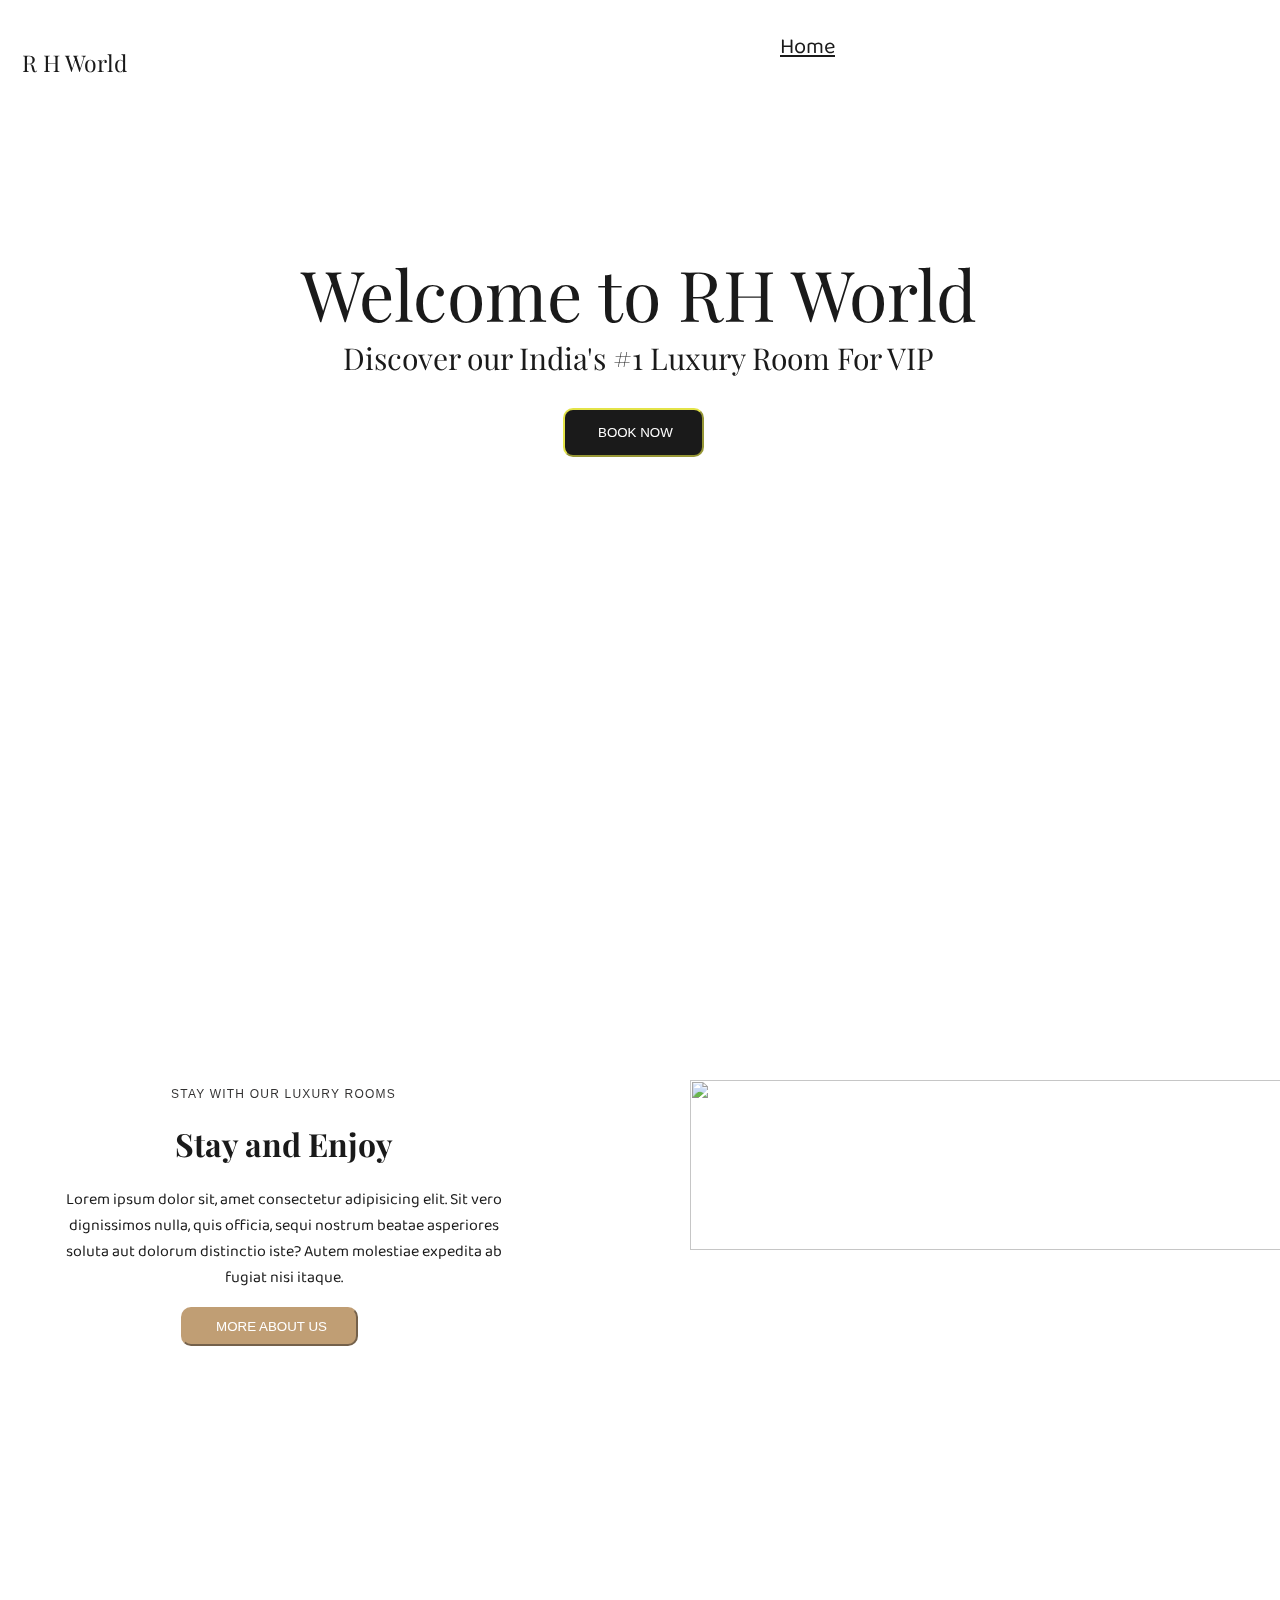
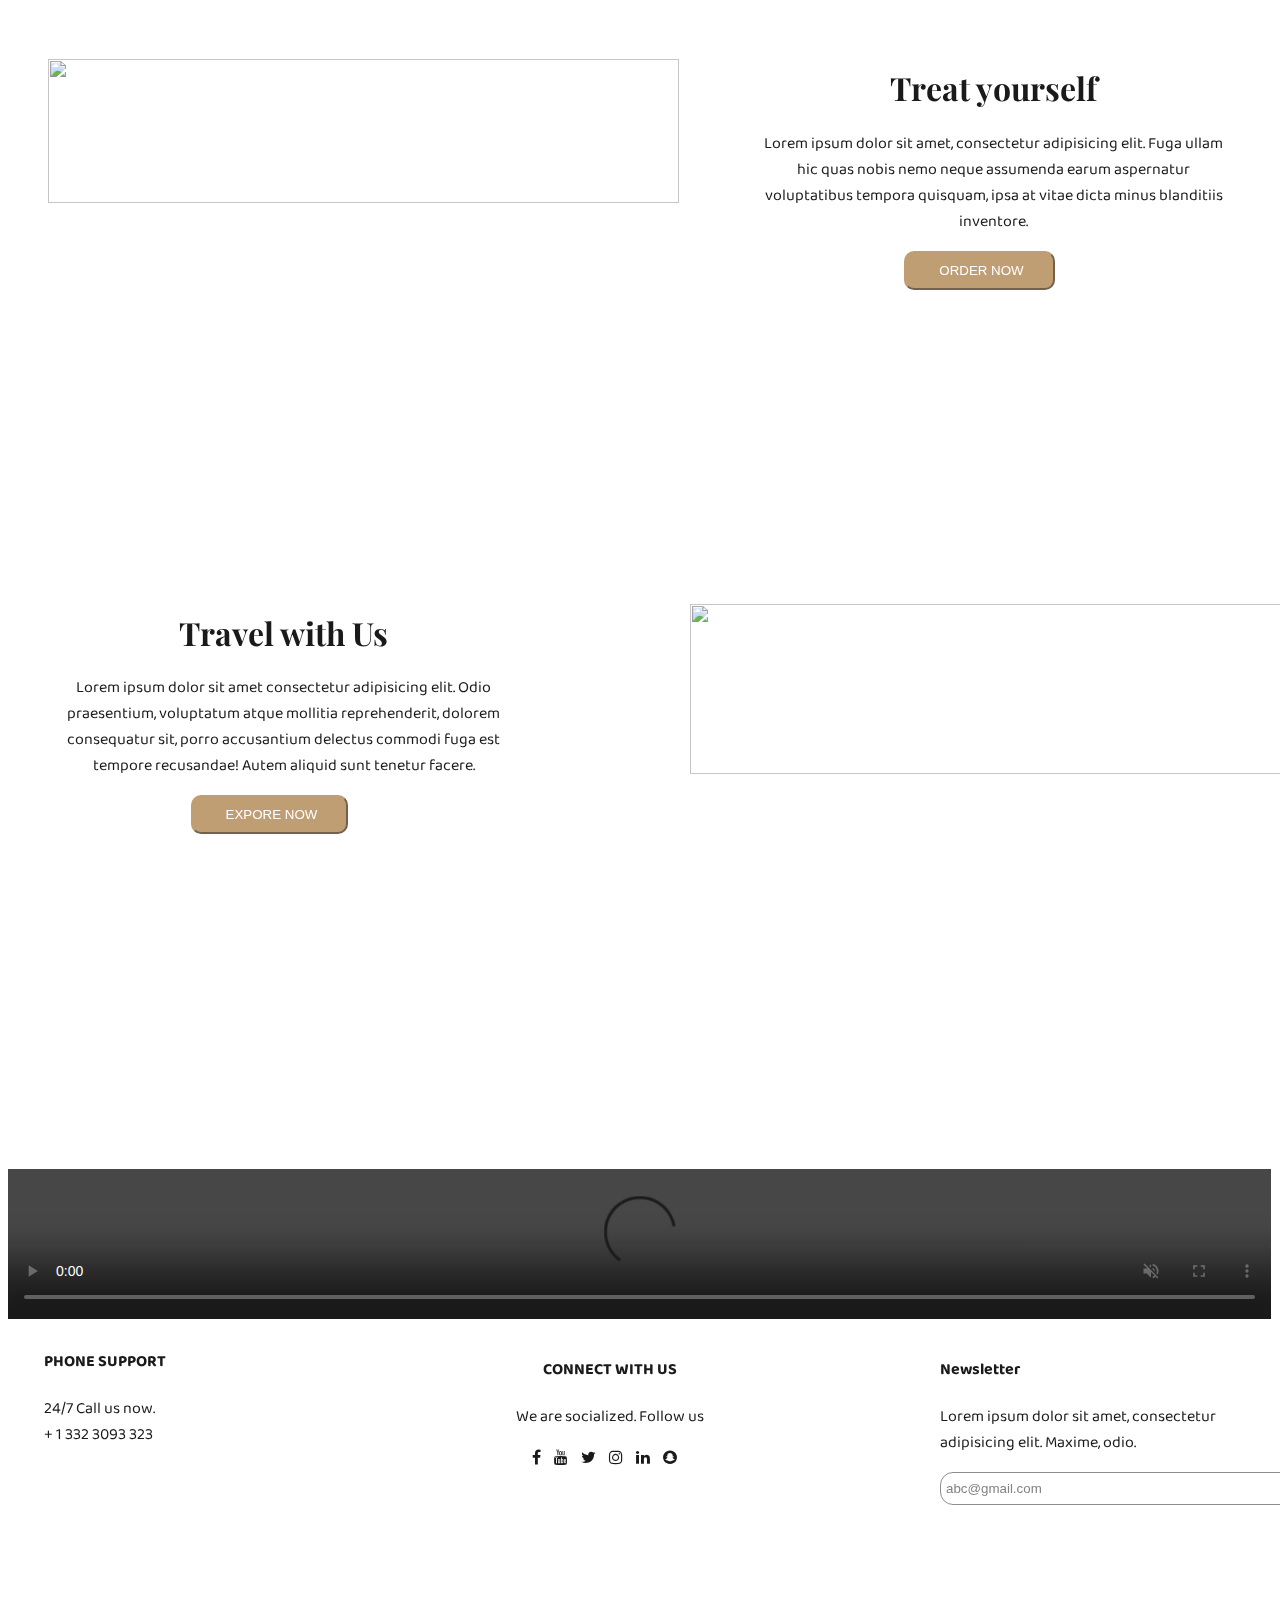
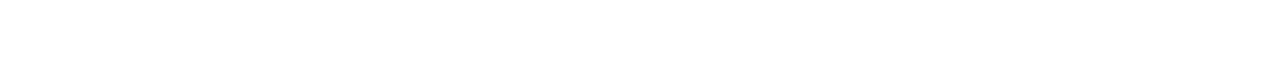
==== index.html @ 152558c0 "Second commit" ====
<!DOCTYPE html>
<html lang="en">

<head>
    <meta charset="UTF-8">
    <meta http-equiv="X-UA-Compatible" content="IE=edge">
    <meta name="viewport" content="width=device-width, initial-scale=1.0">
    <title>RH World</title>
    <link href="https://fonts.googleapis.com/css2?family=Baloo+Bhai+2&display=swap" rel="stylesheet">
    <link href="https://fonts.googleapis.com/css2?family=Anton&family=Baloo+Bhai+2&display=swap" rel="stylesheet">
    <link
        href="https://fonts.googleapis.com/css2?family=Anton&family=Baloo+Bhai+2&family=Bebas+Neue&family=Domine&family=Playfair+Display&display=swap"
        rel="stylesheet">
        <link rel="stylesheet" href="https://cdnjs.cloudflare.com/ajax/libs/font-awesome/4.7.0/css/font-awesome.min.css">
</head>
    <style>
        .left {
            margin: 6px;
            padding: 8px;
            color: black;
            font-family: 'Playfair Display', serif;
            font-size: 23px;
        }

        .left img {
            width: 50px;
            filter: invert(90%);

        }

        .left :hover {
            cursor: pointer;
        }

        .left img:hover {
            filter: invert(5%);
            cursor: pointer;
        }

        body {
            background-image: url(https://www.teahub.io/photos/full/17-173713_buenos-aires-hotel-room.jpg);
            font-family: 'Baloo Bhai 2', cursive;
            background-size: cover;
            width: 94%;
            height: 640px;
            background-repeat: no-repeat;
            opacity: 0.9;
            background-color: white;
            color: black;

        }


        .navbar li a {
            color: white;
            text-decoration: none;
            padding: 20px 6px;
            font-size: 22px;
        }

        .navbar {
            display: inline-block;
        }

        .navbar li {
            display: inline-block;


        }

        .navbar li a:hover {
            text-decoration: underline;
            color: black;
        }

        .navbar li a.active {
            text-decoration: underline;
            color: black;
        }

        .mid {

            width: 47%;
            /* margin: -94px 764px; */
            margin-top: -94px;
            margin-left: 711px;
            border: 2px;
            padding: 15px 15px;
            position: -webkit-sticky;
            position: sticky;
            top: 0px;
        }

        /* .para {
            text-align: center;
            margin-top: 160px;
            font-size: 79px;
            margin-left: 58px;
            font-family: 'Playfair Display', serif;
            color: black;
        } */

        .para {
            text-align: center;
            margin-top: 150px;
            font-size: 70px;
            margin-left: 58px;
            font-family: 'Playfair Display', serif;
            color: black;
            animation: text 5s infinite;
            position: relative;
        }
        @keyframes text{
           0%{
               letter-spacing: 25px;
           }
           /* 50%{
               font-size: 80px;
           } */
        }
        .hotel {
            font-size: 30px;
            text-align: center;
            color: black;
            margin-top: -72px;
            margin-left: 58px;
            font-family: 'Playfair Display', serif;
        }

        .para:hover {
            cursor: pointer;
        }

        .dropbtn {
            cursor: pointer;
        }

        .dropdown {
            position: relative;
            display: inline-block;
        }

        .dropdown-content {
            display: none;
            position: absolute;
            color: white;
            background-color: black;
            min-width: 160px;
            box-shadow: 0px 8px 16px 0px rgba(0, 0, 0, 0.2);
            z-index: 1;
        }

        .dropdown-content a {
            color: white;
            padding: 12px 16px;
            text-decoration: none;
            display: block;
        }

        .dropdown-content a:hover {
            color: black;
            background-color: grey;
        }

        .dropdown:hover .dropdown-content {
            display: block;
        }


        /* stay and enjoy */
        .you {
            /* color: white; */
            color: black;
            width: 471px;
            margin-top: 630px;
            margin-left: 40px;
            height: 430px;
            text-align: center;
        }

        .food {
            /* color: white; */
            color: black;
            width: 471px;
            margin-top: -500px;
            margin-left: 750px;
            height: 430px;
            text-align: center;
        }

        .i {
            margin-left: 682px;
            margin-top: -437px;
            height: 1065px;
            width: 631px;
        }

        .foodimg {
            /* width: 100px;
            height: 100px; */
            margin-left: 40px;
            margin-top: -437px;
            height: 900px;
            width: 631px;
            /* display: grid;
            grid-template-columns: 150px 150px; */
        }

        .img {
            width: 100%;
            height: 40%;
        }

        .images {
            width: 100%;
            height: 40%;
        }

        .btn {

            margin-left: -28px;
            padding: 10px;
            background-color: #b99365;
            border-color: #b99365;
            color: white;
            padding-left: 33px;
            padding-right: 29px;
            border-radius: 10px;

        }

        .btn:hover {
            cursor: pointer;
            /* opacity: 0.8; */
            background-color: black;
        }

        .sub {
            font-size: 12px;
            text-transform: uppercase;
            letter-spacing: .1em;
            color: rgb(27, 26, 26);
            font-family: "Rubik", arial, sans-serif;
        }

        .area {
            font-family: 'Playfair Display', serif;
            /* color: white; */
            color: black;
        }


        /* our feaured rooms */
        .cu {
            margin-top: -510px;
            border: 2px solid red;
            text-align: center;
            font-family: 'Playfair Display', serif;
            font-size: 25px;

        }

        .a {
            text-decoration: none;
            color: white;
        }
        a{
            text-decoration: none;
            color: black;
        }

        /* travel with us */
        .travel {
            /* color: white; */
            color: black;
            width: 471px;
            margin-top: -370px;
            margin-left: 40px;
            height: 430px;
            text-align: center;
        }
        /* button of book now */
        .btn2 {

margin-left: 555px;
padding: 15px;
background-color: rgb(0, 0, 0);
border-color: rgb(224, 224, 52);
color: white;
padding-left: 33px;
padding-right: 29px;
border-radius: 10px;

}

.btn2:hover {
cursor: pointer;
opacity: 0.9
}

/* video */
.video{
    margin-top: -500px;
}
video{
    width: 105%;
}

/* footer */
.block{margin-left: 3%;
  margin-right: 2%;
  width: 28%;
  /* float: left; */
}
.block2{
    text-align: center;
    margin-top: -113px;
}
.block3{
    margin-left: 932px;
    margin-top: -136px;
    width: 27%;
}
.block h3{
    color: grey;
     }
     .bor{border: 1px solid grey;
            margin-bottom: 20px;
            /* margin-right: 155px; */
            padding:8px 60px 8px 5px;
            width: 100%;}
            .mar2{margin-right: 10px;}
    </style>
</head>

<body>
    <div class="left">
        <a href="http:\\google.com">
            <img src="https://cdn.pixabay.com/photo/2012/04/16/13/38/restaurant-36030_960_720.png" alt="">
        </a>
        <div>R H World</div>

    </div>
    <header>
        <div class="mid">
            <nav class="navbar">
                <ul>
                    <li><a href="project.html" class="active">Home</a></li> &nbsp;&nbsp;
                    <div class="dropdown">
                        <li class="dropbtn"><a href="#">Rooms</a> </li> &nbsp;&nbsp;
                        <div class="dropdown-content"> <a href="room.html">Single Room</a>
                            <a href="room.html">Standard Room</a>
                            <a href="room.html">Luxury Room</a>
                            <a href="room.html">Family Room</a>
                        </div>
                    </div>
                    <li><a href="foodnew.html">Restaurant</a></li>
                    <!-- <li><a href="about.html">About Us</a> </li>&nbsp;&nbsp; -->
                    <li><a href="tour.html">Tourism</a></li>
                    <li><a href="contact0.html">Contact Us</a></li>
                </ul>

            </nav>
        </div>
    </header>

    <div class="para">
        <p>Welcome to RH World</p>
    </div>
    <p class="hotel">Discover our India's #1 Luxury Room For VIP</p>
    <button class="btn2"><a href="book2.html" class="a">BOOK NOW</a> </button>
    <div class="you">
        <p class="sub">STAY WITH OUR LUXURY ROOMS</p>
        <h1 class="area">Stay and Enjoy</h1>
        <p>Lorem ipsum dolor sit, amet consectetur adipisicing elit. Sit vero dignissimos nulla, quis officia, sequi
            nostrum beatae asperiores soluta aut dolorum distinctio iste? Autem molestiae expedita ab fugiat nisi
            itaque.</p>
        <button class="btn"><a href="about.html" class="a"> MORE ABOUT US</a></button>
    </div>
    <div class="i">
        <img class="img" src="https://cdn.pixabay.com/photo/2018/08/07/20/09/belgium-3590638_960_720.jpg" alt="">
    </div>

    <!-- food corner -->
    <div class="food">
        <h1 class="area">Treat yourself</h1>
        <p>Lorem ipsum dolor sit amet, consectetur adipisicing elit. Fuga ullam hic quas nobis nemo neque assumenda
            earum aspernatur voluptatibus tempora quisquam, ipsa at vitae dicta minus blanditiis inventore.</p>
        <button class="btn"><a href="book2.html" class="a">ORDER NOW</a> </button>
    </div>
    <div class="foodimg">

        <img class="images" src="https://cdn.pixabay.com/photo/2016/01/22/02/13/meat-1155132_960_720.jpg" alt="">

    </div>
    <div class="travel">
        <h1 class="area">Travel with Us</h1>
        <p>Lorem ipsum dolor sit amet consectetur adipisicing elit. Odio praesentium, voluptatum atque mollitia
            reprehenderit, dolorem consequatur sit, porro accusantium delectus commodi fuga est tempore recusandae!
            Autem aliquid sunt tenetur facere.</p>
            <button class="btn"><a href="tour.html" class="a">EXPORE NOW</a> </button>
    </div>
    <div class="i">
        <img  class="img" src="https://cdn.pixabay.com/photo/2021/12/11/07/59/hotel-6862159_960_720.jpg"alt="">

    </div>
    <div class="video">
        <video  src="vid3.mp4" controls muted autoplay></video>
    </div>
    <div class="block"><h4>PHONE SUPPORT</h4><p>24/7 Call us now.
        <br>
        + 1 332 3093 323</p></div>
    <div class="block2"><h4>CONNECT WITH US</h4><p>We are socialized. Follow us</p>
        <a href="#" class="fa fa-facebook mar2"></a>
        <a href="#" class="fa fa-youtube mar2"></a>
        <a href="#" class="fa fa-twitter mar2"></a>
        <a href="#" class="fa fa-instagram mar2"></a>
        <a href="#" class="fa fa-linkedin mar2"></a>
        <a href="#" class="fa fa-snapchat mar2"></a>

    </div>

    <div class="block3"><h4>Newsletter</h4><p>Lorem ipsum dolor sit amet, consectetur adipisicing elit. Maxime, odio.</p>
        <input class="bor" type="text" id="email" name="email" placeholder="abc@gmail.com" style="border-radius: 13px;"></div>
</body>

</html>
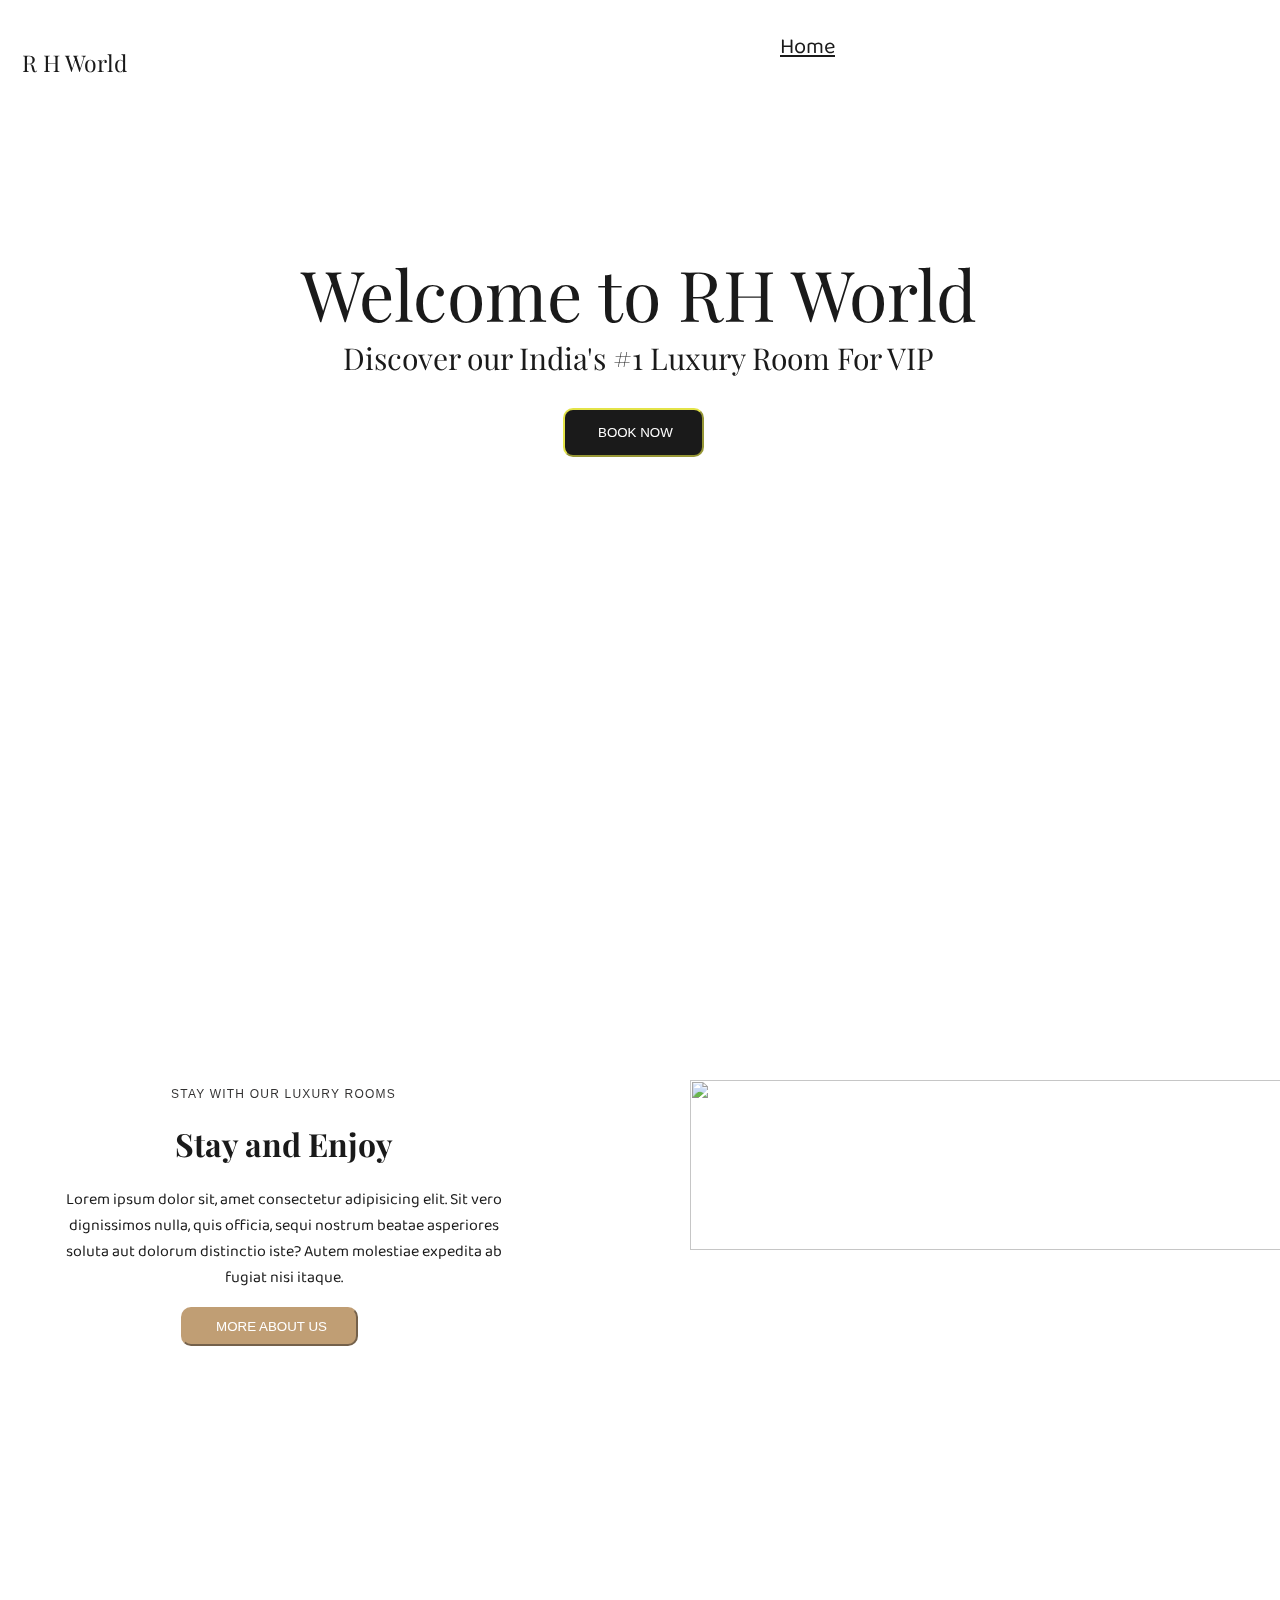
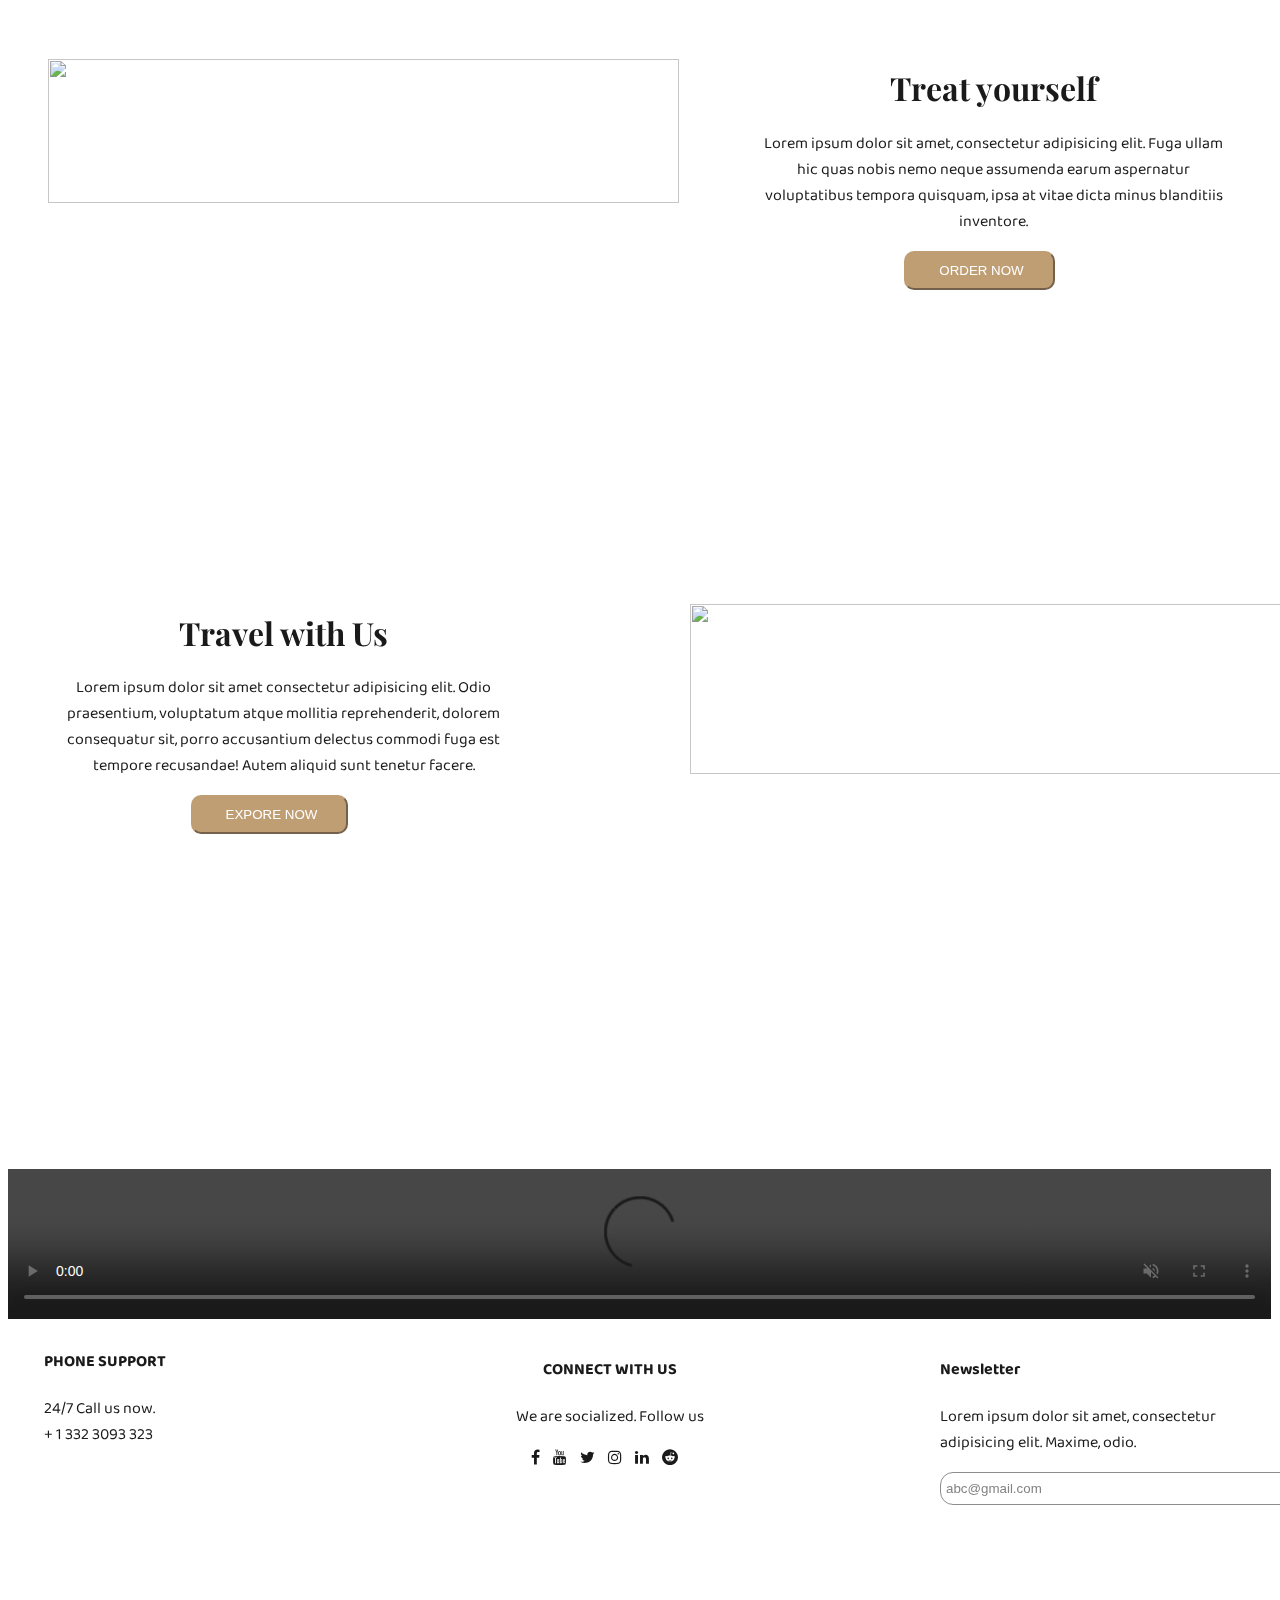
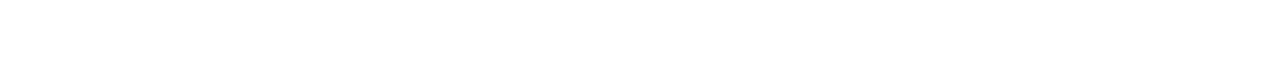
==== commit 3fb8980c: "Update index.html" ====
--- a/index.html
+++ b/index.html
@@ -416,7 +416,7 @@
         <a href="#" class="fa fa-twitter mar2"></a>
         <a href="#" class="fa fa-instagram mar2"></a>
         <a href="#" class="fa fa-linkedin mar2"></a>
-        <a href="#" class="fa fa-snapchat mar2"></a>
+        <a href="#" class="fa fa-reddit mar2"></a>
 
     </div>
 
@@ -424,4 +424,4 @@
         <input class="bor" type="text" id="email" name="email" placeholder="abc@gmail.com" style="border-radius: 13px;"></div>
 </body>
 
-</html>+</html>
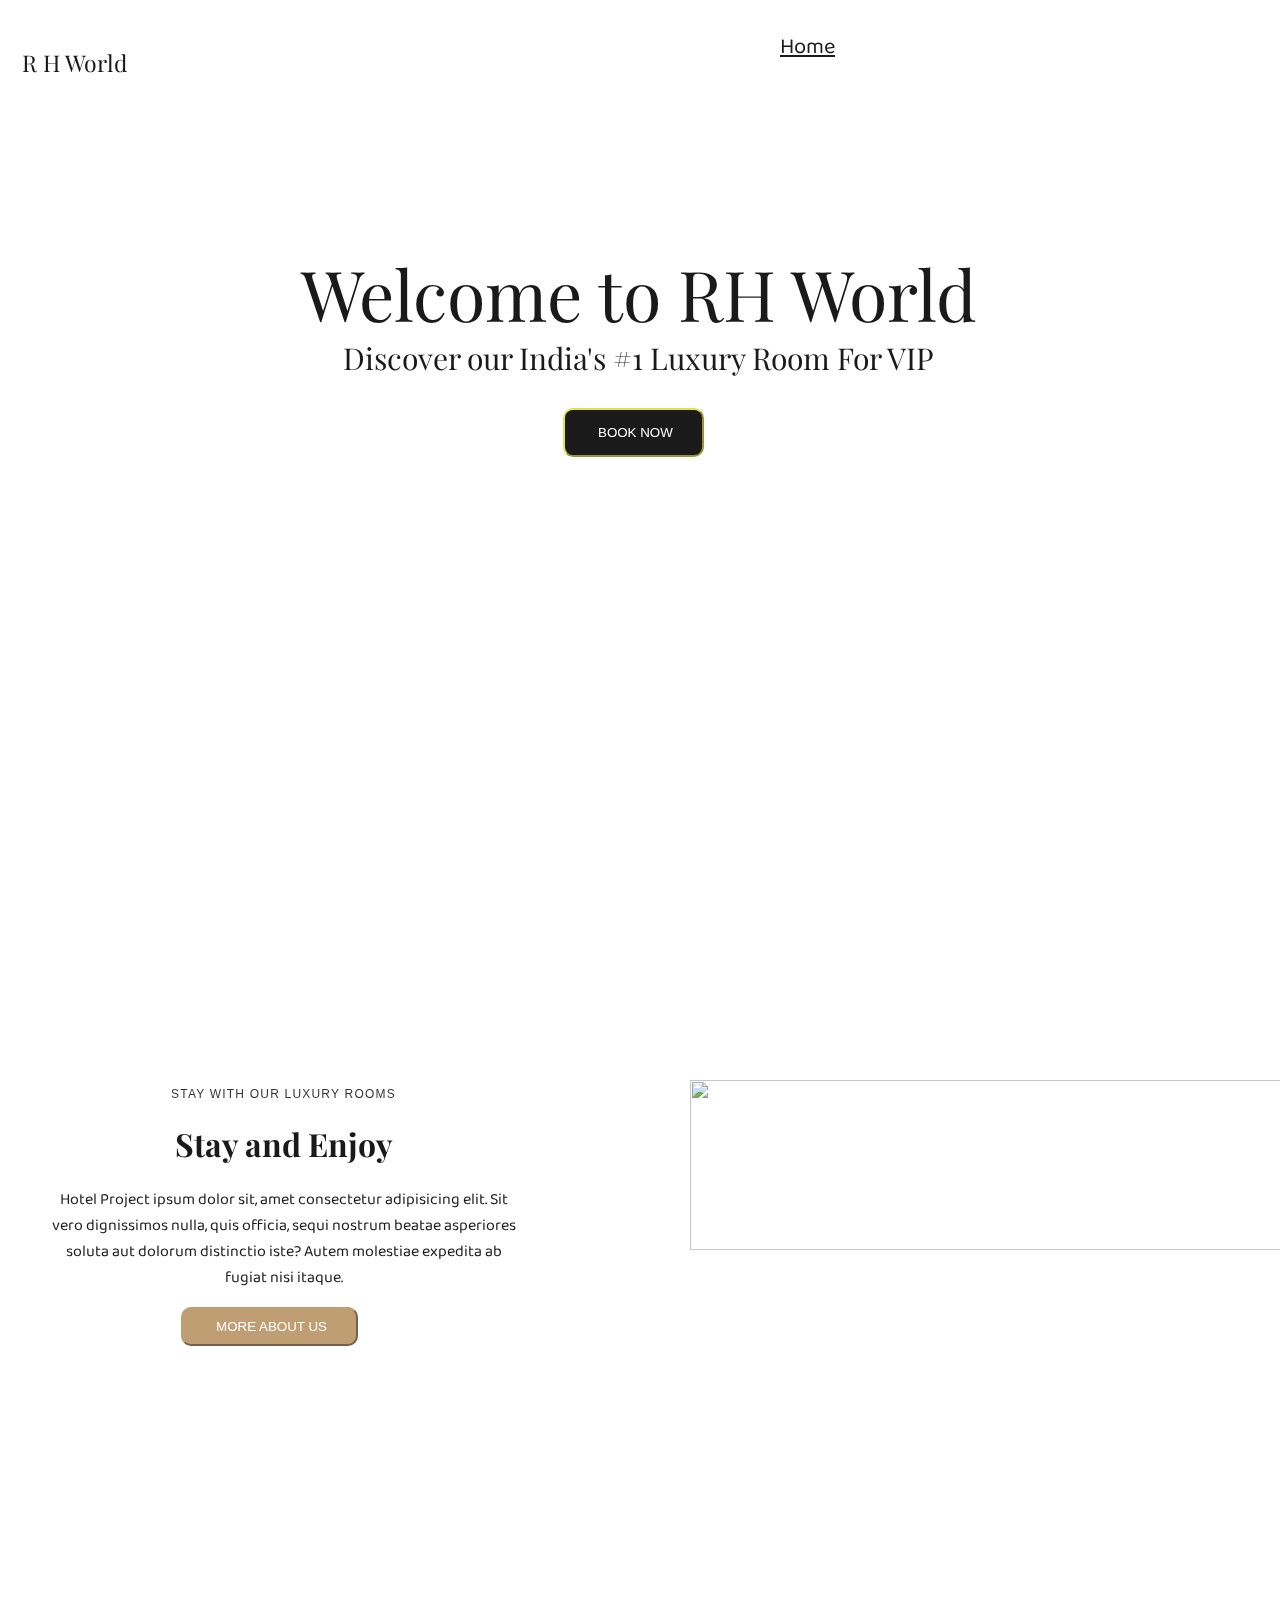
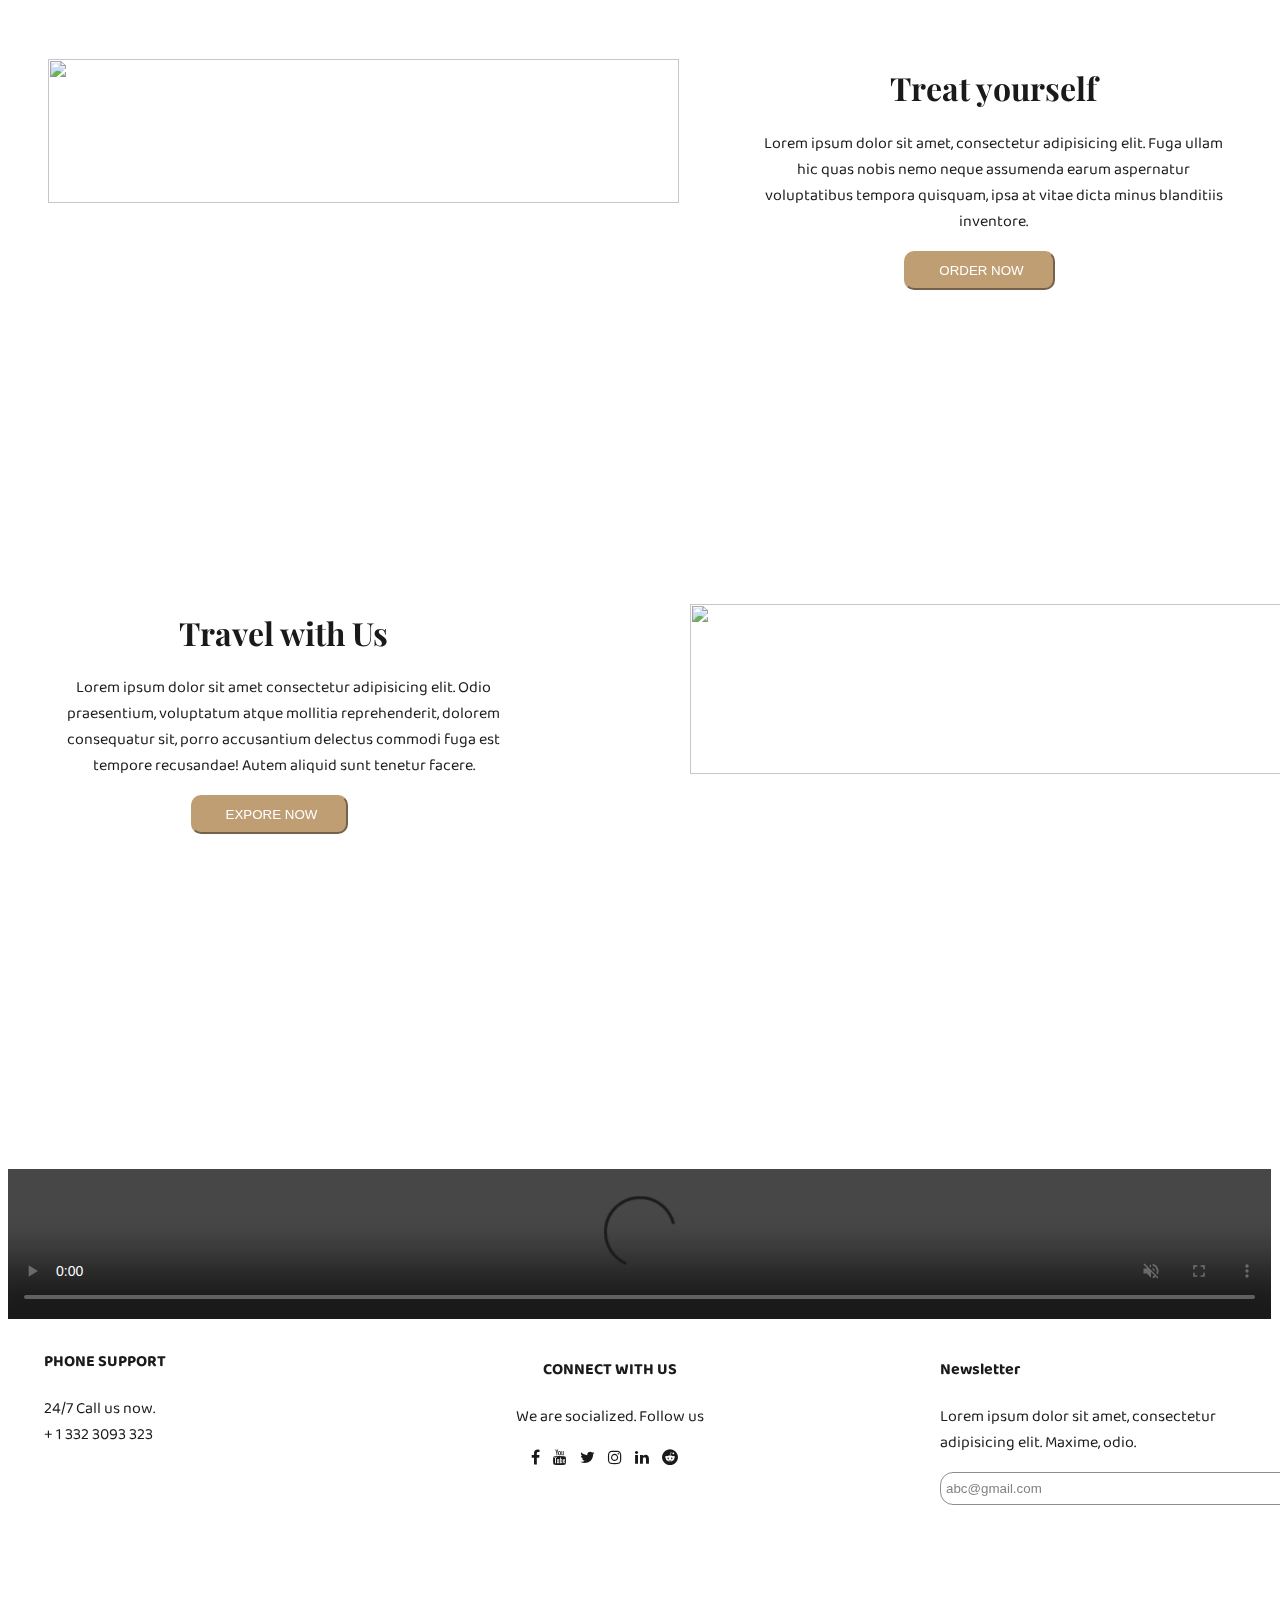
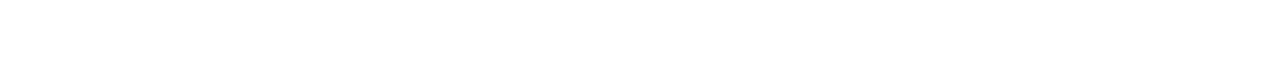
==== commit 5a6ab4e2: "Update index.html" ====
--- a/index.html
+++ b/index.html
@@ -33,7 +33,7 @@
         }
 
         .left img:hover {
-            filter: invert(5%);
+            filter: invert(6%);
             cursor: pointer;
         }
 
@@ -372,7 +372,7 @@
     <div class="you">
         <p class="sub">STAY WITH OUR LUXURY ROOMS</p>
         <h1 class="area">Stay and Enjoy</h1>
-        <p>Lorem ipsum dolor sit, amet consectetur adipisicing elit. Sit vero dignissimos nulla, quis officia, sequi
+        <p>Hotel Project ipsum dolor sit, amet consectetur adipisicing elit. Sit vero dignissimos nulla, quis officia, sequi
             nostrum beatae asperiores soluta aut dolorum distinctio iste? Autem molestiae expedita ab fugiat nisi
             itaque.</p>
         <button class="btn"><a href="about.html" class="a"> MORE ABOUT US</a></button>
